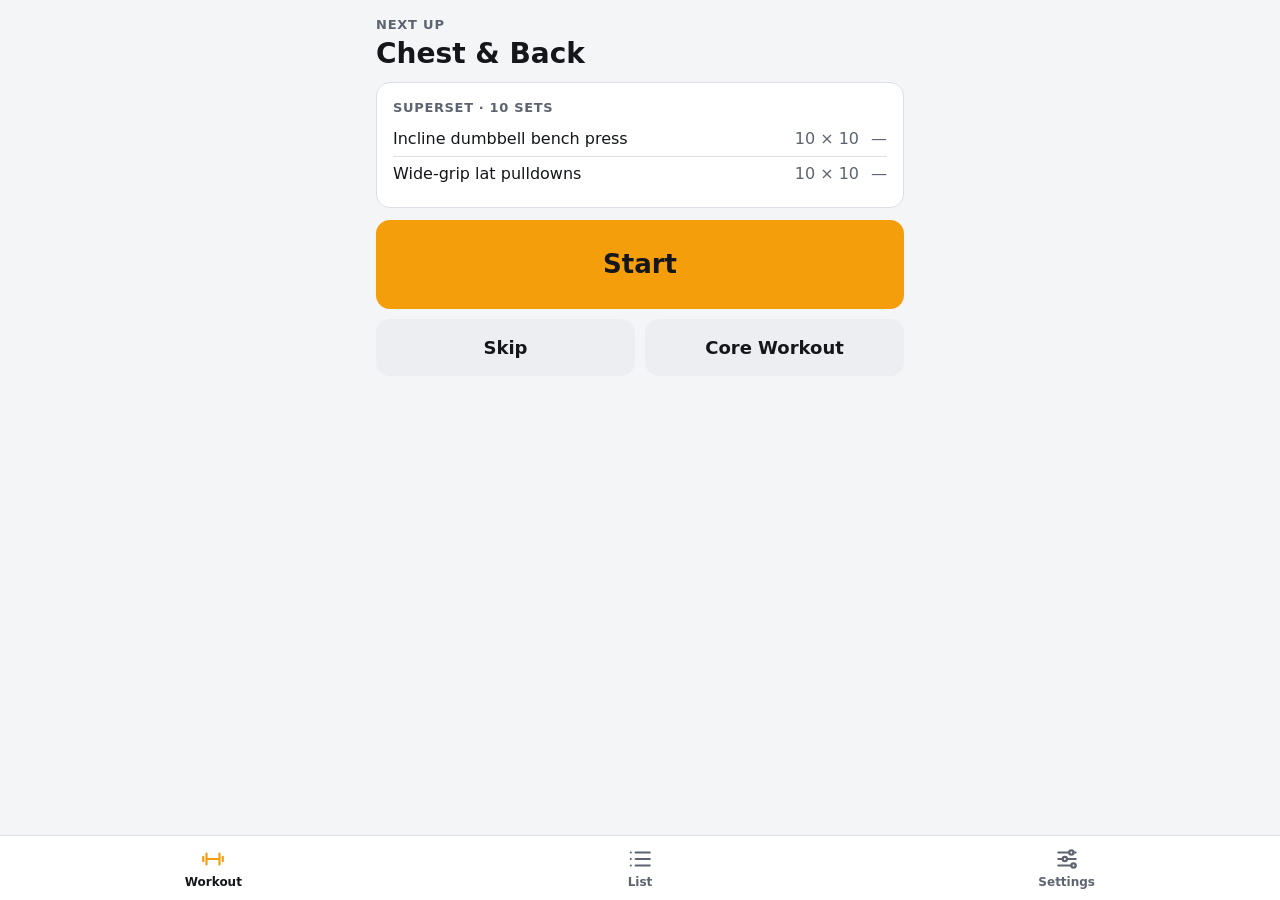
==== index.html @ b2de3795 "Add Next Set workout tracker app Planned rotation, live set/rest sessions, core interval workout, hi" ====
<!doctype html>
<html lang="en">
<head>
<meta charset="utf-8">
<meta name="viewport" content="width=device-width, initial-scale=1, viewport-fit=cover">
<meta name="apple-mobile-web-app-capable" content="yes">
<meta name="mobile-web-app-capable" content="yes">
<meta name="apple-mobile-web-app-status-bar-style" content="black-translucent">
<meta name="apple-mobile-web-app-title" content="Next Set">
<meta name="theme-color" content="#0f1115">
<link rel="manifest" href="manifest.json">
<link rel="apple-touch-icon" href="icons/icon-180.png">
<link rel="stylesheet" href="css/app.css">
<title>Next Set</title>
</head>
<body>
<main id="view"></main>
<nav id="nav">
  <button data-tab="workout">
    <svg viewBox="0 0 24 24" aria-hidden="true"><path d="M3 10v4M6 7v10M18 7v10M21 10v4M6 12h12"/></svg>
    <span>Workout</span>
  </button>
  <button data-tab="list">
    <svg viewBox="0 0 24 24" aria-hidden="true"><path d="M8 6h13M8 12h13M8 18h13M3.5 6h.01M3.5 12h.01M3.5 18h.01"/></svg>
    <span>List</span>
  </button>
  <button data-tab="settings">
    <svg viewBox="0 0 24 24" aria-hidden="true"><path d="M4 6h10M18 6h2M4 12h4M12 12h8M4 18h12M20 18h0"/><circle cx="16" cy="6" r="2"/><circle cx="10" cy="12" r="2"/><circle cx="18" cy="18" r="2"/></svg>
    <span>Settings</span>
  </button>
</nav>
<script type="module" src="js/app.js"></script>
</body>
</html>
---- css/app.css ----
:root {
  --bg: #f4f5f7;
  --surface: #ffffff;
  --surface-2: #eceef2;
  --fg: #14161a;
  --muted: #5d6470;
  --line: #dcdfe5;
  --accent: #f59e0b;
  --accent-fg: #14161a;
  --danger: #dc2626;
  --set: #f59e0b;
  --set-fg: #14161a;
  --rest: #2563eb;
  --rest-fg: #ffffff;
  --prep: #9333ea;
  --prep-fg: #ffffff;
  --paused: #6b7280;
  --ok: #16a34a;
  --radius: 14px;
  --nav-h: 64px;
  color-scheme: light dark;
}
@media (prefers-color-scheme: dark) {
  :root {
    --bg: #0f1115;
    --surface: #181b21;
    --surface-2: #23272f;
    --fg: #f2f3f5;
    --muted: #9aa1ad;
    --line: #2c313a;
    --rest: #3b82f6;
  }
}

* { box-sizing: border-box; }
html, body { margin: 0; }
body {
  background: var(--bg);
  color: var(--fg);
  font: 16px/1.4 -apple-system, BlinkMacSystemFont, "Segoe UI", system-ui, sans-serif;
  -webkit-tap-highlight-color: transparent;
  -webkit-text-size-adjust: 100%;
}
button, input, textarea, select { font: inherit; color: inherit; }
button { touch-action: manipulation; cursor: pointer; }

#view {
  max-width: 560px;
  margin: 0 auto;
  padding: calc(env(safe-area-inset-top) + 16px) 16px calc(var(--nav-h) + env(safe-area-inset-bottom) + 24px);
}

/* Bottom navigation */
#nav {
  position: fixed; left: 0; right: 0; bottom: 0;
  display: flex;
  background: var(--surface);
  border-top: 1px solid var(--line);
  padding-bottom: env(safe-area-inset-bottom);
  z-index: 10;
}
#nav button {
  flex: 1; height: var(--nav-h);
  display: flex; flex-direction: column; align-items: center; justify-content: center; gap: 2px;
  background: none; border: 0; color: var(--muted); font-size: 12px; font-weight: 600;
}
#nav button.active { color: var(--fg); }
#nav button.active svg { stroke: var(--accent); }
#nav svg { width: 26px; height: 26px; fill: none; stroke: currentColor; stroke-width: 2; stroke-linecap: round; stroke-linejoin: round; }

/* Type */
h1 { font-size: 28px; line-height: 1.15; margin: 4px 0 12px; }
h2 { font-size: 18px; margin: 24px 0 8px; }
.eyebrow { font-size: 13px; font-weight: 700; letter-spacing: .06em; text-transform: uppercase; color: var(--muted); }
.muted { color: var(--muted); }
.small { font-size: 14px; }

/* Surfaces */
.card {
  background: var(--surface);
  border: 1px solid var(--line);
  border-radius: var(--radius);
  padding: 16px;
  margin: 12px 0;
}
.block-head { font-size: 13px; font-weight: 700; color: var(--muted); text-transform: uppercase; letter-spacing: .05em; margin: 14px 0 4px; }
.block-head:first-child { margin-top: 0; }
.ex-row { display: flex; justify-content: space-between; align-items: baseline; gap: 12px; padding: 6px 0; }
.ex-row + .ex-row { border-top: 1px solid var(--line); }
.ex-name { flex: 1; }
.ex-meta { color: var(--muted); font-variant-numeric: tabular-nums; white-space: nowrap; }

/* Buttons */
.btn {
  display: block; width: 100%;
  padding: 16px; margin: 10px 0 0;
  border: 0; border-radius: var(--radius);
  font-size: 18px; font-weight: 700;
  background: var(--surface-2); color: var(--fg);
}
.btn:disabled { opacity: .45; }
.btn-primary { background: var(--accent); color: var(--accent-fg); }
.btn-danger { background: transparent; color: var(--danger); border: 2px solid var(--danger); }
.btn-ghost { background: transparent; border: 1px solid var(--line); }
.btn-row { display: flex; gap: 10px; }
.btn-row .btn { flex: 1; }
.btn-xl { padding: 26px 16px; font-size: 26px; }
.link { background: none; border: 0; color: var(--muted); padding: 8px 0; font-size: 16px; font-weight: 600; }

/* Forms */
.field { display: block; margin: 14px 0; }
.field > span { display: block; font-size: 14px; font-weight: 600; color: var(--muted); margin-bottom: 6px; }
input[type=text], input[type=number], input[type=date], textarea, select {
  width: 100%;
  padding: 12px;
  border: 1px solid var(--line);
  border-radius: 10px;
  background: var(--surface);
  font-size: 17px;
}
textarea { min-height: 96px; resize: vertical; }
.weight-row { display: flex; align-items: center; gap: 12px; padding: 8px 0; }
.weight-row + .weight-row { border-top: 1px solid var(--line); }
.weight-row .ex-name { flex: 1; }
.weight-row input { width: 110px; text-align: right; }
.unit { color: var(--muted); width: 22px; }
.choice { display: flex; align-items: center; gap: 10px; padding: 12px; border: 1px solid var(--line); border-radius: 10px; margin: 8px 0; background: var(--surface); }
.choice input { width: 22px; height: 22px; margin: 0; }
.ro { display: flex; justify-content: space-between; padding: 6px 0; }
.ro + .ro { border-top: 1px solid var(--line); }
.ro b { font-variant-numeric: tabular-nums; }

/* Live session */
.live { user-select: none; -webkit-user-select: none; }
.live-head { display: flex; justify-content: space-between; align-items: baseline; gap: 12px; }
.live-head h1 { font-size: 22px; margin: 0; }
.session-clock { font-variant-numeric: tabular-nums; color: var(--muted); font-weight: 600; }
.banner {
  margin: 14px 0 0; padding: 14px 0;
  border-radius: var(--radius);
  text-align: center; font-size: 34px; font-weight: 900; letter-spacing: .08em;
}
.banner.set, .banner.work { background: var(--set); color: var(--set-fg); }
.banner.rest { background: var(--rest); color: var(--rest-fg); }
.banner.prep { background: var(--prep); color: var(--prep-fg); }
.banner.paused { background: var(--paused); color: #fff; }
.big-timer { text-align: center; font-size: 96px; font-weight: 800; line-height: 1.05; font-variant-numeric: tabular-nums; margin: 8px 0 4px; }
.progress-text { text-align: center; font-weight: 600; }
.progress { height: 10px; border-radius: 5px; background: var(--surface-2); overflow: hidden; margin: 8px 0 4px; }
.progress > div { height: 100%; background: var(--accent); border-radius: 5px; transition: width .3s; }
.now-ex { font-size: 22px; font-weight: 700; }
.core-ex { text-align: center; font-size: 30px; font-weight: 800; margin: 12px 0 0; }
.ondeck { text-align: center; color: var(--muted); font-size: 17px; }

/* List */
.row {
  display: flex; align-items: center; gap: 12px;
  width: 100%; text-align: left;
  padding: 14px 16px;
  background: var(--surface); border: 1px solid var(--line); border-radius: var(--radius);
  margin: 8px 0;
}
.row-main { flex: 1; min-width: 0; }
.row-title { font-weight: 700; }
.row-sub { font-size: 14px; color: var(--muted); }
.row-side { text-align: right; font-variant-numeric: tabular-nums; color: var(--muted); font-size: 14px; }
.badge { display: inline-block; font-size: 12px; font-weight: 700; padding: 2px 8px; border-radius: 999px; margin-top: 4px; }
.badge.completed { background: color-mix(in srgb, var(--ok) 20%, transparent); color: var(--ok); }
.badge.stopped { background: color-mix(in srgb, var(--accent) 22%, transparent); color: #b45309; }
.badge.skipped { background: var(--surface-2); color: var(--muted); }
@media (prefers-color-scheme: dark) { .badge.stopped { color: var(--accent); } }
.empty { text-align: center; color: var(--muted); padding: 32px 0; }

.toast { position: fixed; left: 16px; right: 16px; bottom: calc(var(--nav-h) + env(safe-area-inset-bottom) + 12px); max-width: 528px; margin: 0 auto; background: var(--fg); color: var(--bg); padding: 12px 16px; border-radius: 12px; font-weight: 600; z-index: 20; }
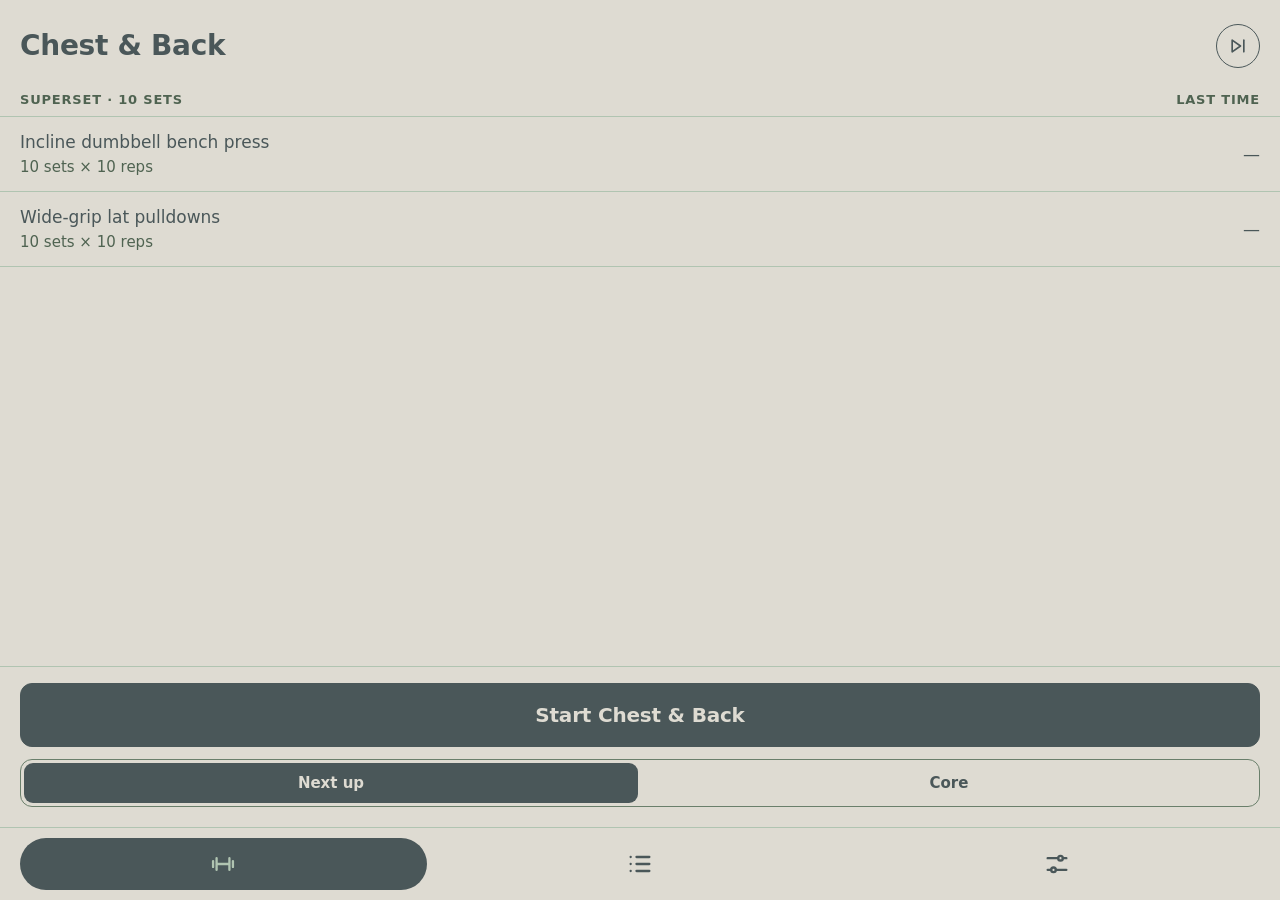
==== commit 4d334b1a: "Redesign: new look, in-app sheets, visual cues, kettlebell icon (v1.1.0) - New slate/sage/bone desig" ====
--- a/index.html
+++ b/index.html
@@ -7,7 +7,8 @@
 <meta name="mobile-web-app-capable" content="yes">
 <meta name="apple-mobile-web-app-status-bar-style" content="black-translucent">
 <meta name="apple-mobile-web-app-title" content="Next Set">
-<meta name="theme-color" content="#0f1115">
+<meta name="theme-color" content="#DEDBD2" media="(prefers-color-scheme: light)">
+<meta name="theme-color" content="#1F2627" media="(prefers-color-scheme: dark)">
 <link rel="manifest" href="manifest.json">
 <link rel="apple-touch-icon" href="icons/icon-180.png">
 <link rel="stylesheet" href="css/app.css">
@@ -15,18 +16,15 @@
 </head>
 <body>
 <main id="view"></main>
-<nav id="nav">
-  <button data-tab="workout">
-    <svg viewBox="0 0 24 24" aria-hidden="true"><path d="M3 10v4M6 7v10M18 7v10M21 10v4M6 12h12"/></svg>
-    <span>Workout</span>
+<nav id="nav" aria-label="Primary">
+  <button data-tab="workout" aria-label="Workout">
+    <svg class="i" width="28" height="28" viewBox="0 0 24 24" aria-hidden="true"><path d="M6.5 7v10M17.5 7v10M3.5 9.5v5M20.5 9.5v5M6.5 12h11"/></svg>
   </button>
-  <button data-tab="list">
-    <svg viewBox="0 0 24 24" aria-hidden="true"><path d="M8 6h13M8 12h13M8 18h13M3.5 6h.01M3.5 12h.01M3.5 18h.01"/></svg>
-    <span>List</span>
+  <button data-tab="list" aria-label="List">
+    <svg class="i" width="28" height="28" viewBox="0 0 24 24" aria-hidden="true"><path d="M9 6h11M9 12h11M9 18h11M4 6h.01M4 12h.01M4 18h.01"/></svg>
   </button>
-  <button data-tab="settings">
-    <svg viewBox="0 0 24 24" aria-hidden="true"><path d="M4 6h10M18 6h2M4 12h4M12 12h8M4 18h12M20 18h0"/><circle cx="16" cy="6" r="2"/><circle cx="10" cy="12" r="2"/><circle cx="18" cy="18" r="2"/></svg>
-    <span>Settings</span>
+  <button data-tab="settings" aria-label="Settings">
+    <svg class="i" width="28" height="28" viewBox="0 0 24 24" aria-hidden="true"><path d="M4 7h9M17 7h3M4 17h3M11 17h9"/><circle cx="15" cy="7" r="2"/><circle cx="9" cy="17" r="2"/></svg>
   </button>
 </nav>
 <script type="module" src="js/app.js"></script>
--- a/css/app.css
+++ b/css/app.css
@@ -1,174 +1,313 @@
+/* Next Set — design tokens and shared components. Dark mode swaps token values only. */
 :root {
-  --bg: #f4f5f7;
-  --surface: #ffffff;
-  --surface-2: #eceef2;
-  --fg: #14161a;
-  --muted: #5d6470;
-  --line: #dcdfe5;
-  --accent: #f59e0b;
-  --accent-fg: #14161a;
-  --danger: #dc2626;
-  --set: #f59e0b;
-  --set-fg: #14161a;
-  --rest: #2563eb;
-  --rest-fg: #ffffff;
-  --prep: #9333ea;
-  --prep-fg: #ffffff;
-  --paused: #6b7280;
-  --ok: #16a34a;
-  --radius: 14px;
-  --nav-h: 64px;
-  color-scheme: light dark;
+  --bg: #DEDBD2;
+  --ink: #4A5759;
+  --on-ink: #DEDBD2;
+  --on-ink-soft: #B0C4B1;
+  --line: #B0C4B1;
+  --field-line: #6A7F6B;
+  --muted: #4F6351;
+  --danger: #9B3B2E;
+  --scrim: rgba(58, 69, 71, 0.5);
+  --pressed: #3A4547;
+  --gutter: 20px;
+  --radius: 12px;
+  color-scheme: light;
 }
 @media (prefers-color-scheme: dark) {
   :root {
-    --bg: #0f1115;
-    --surface: #181b21;
-    --surface-2: #23272f;
-    --fg: #f2f3f5;
-    --muted: #9aa1ad;
-    --line: #2c313a;
-    --rest: #3b82f6;
+    --bg: #1F2627;
+    --ink: #DEDBD2;
+    --on-ink: #1F2627;
+    --on-ink-soft: #4A5759;
+    --line: #4A5759;
+    --field-line: #66777A;
+    --muted: #B0C4B1;
+    --danger: #E5937F;
+    --scrim: rgba(0, 0, 0, 0.6);
+    --pressed: #B0C4B1;
+    color-scheme: dark;
   }
 }
 
 * { box-sizing: border-box; }
-html, body { margin: 0; }
+[hidden] { display: none !important; }
+html, body { margin: 0; height: 100%; overflow: hidden; overscroll-behavior: none; }
+/* App shell: the page never scrolls. Each screen's .scroll area scrolls between the
+   top safe area and the pinned bars, and the tab bar stays at the bottom. */
 body {
+  position: fixed; inset: 0;
+  display: flex; flex-direction: column;
   background: var(--bg);
-  color: var(--fg);
-  font: 16px/1.4 -apple-system, BlinkMacSystemFont, "Segoe UI", system-ui, sans-serif;
+  color: var(--ink);
+  font: 17px/22px -apple-system, BlinkMacSystemFont, "SF Pro Text", "Helvetica Neue", system-ui, sans-serif;
   -webkit-tap-highlight-color: transparent;
   -webkit-text-size-adjust: 100%;
 }
 button, input, textarea, select { font: inherit; color: inherit; }
 button { touch-action: manipulation; cursor: pointer; }
-
-#view {
-  max-width: 560px;
-  margin: 0 auto;
-  padding: calc(env(safe-area-inset-top) + 16px) 16px calc(var(--nav-h) + env(safe-area-inset-bottom) + 24px);
-}
-
-/* Bottom navigation */
+p { margin: 0; }
+
+#view { flex: 1; min-height: 0; display: flex; flex-direction: column; }
+.scroll {
+  flex: 1; min-height: 0;
+  overflow-y: auto; -webkit-overflow-scrolling: touch; overscroll-behavior: contain;
+  display: flex; flex-direction: column;
+  padding-bottom: 24px;
+}
+.tabpage { padding-top: env(safe-area-inset-top); }
+.actionbar { flex: none; padding: 16px var(--gutter) 20px; border-top: 1px solid var(--line); display: flex; flex-direction: column; gap: 12px; }
+.actionbar.full { padding-left: 0; padding-right: 0; }
+.actionbar.full > .btn { margin: 0 var(--gutter); width: auto; }
+.pad { padding: 0 var(--gutter); }
+.stack { padding-top: 4px; display: flex; flex-direction: column; gap: 20px; }
+.end-actions { padding: 32px var(--gutter) 0; display: flex; flex-direction: column; gap: 32px; }
+
+/* Tab bar */
 #nav {
-  position: fixed; left: 0; right: 0; bottom: 0;
-  display: flex;
-  background: var(--surface);
+  flex: none;
+  display: grid; grid-template-columns: repeat(3, minmax(0, 1fr)); gap: 10px;
+  padding: 10px var(--gutter) max(env(safe-area-inset-bottom), 10px);
+  background: var(--bg);
   border-top: 1px solid var(--line);
-  padding-bottom: env(safe-area-inset-bottom);
   z-index: 10;
 }
 #nav button {
-  flex: 1; height: var(--nav-h);
-  display: flex; flex-direction: column; align-items: center; justify-content: center; gap: 2px;
-  background: none; border: 0; color: var(--muted); font-size: 12px; font-weight: 600;
-}
-#nav button.active { color: var(--fg); }
-#nav button.active svg { stroke: var(--accent); }
-#nav svg { width: 26px; height: 26px; fill: none; stroke: currentColor; stroke-width: 2; stroke-linecap: round; stroke-linejoin: round; }
-
-/* Type */
-h1 { font-size: 28px; line-height: 1.15; margin: 4px 0 12px; }
-h2 { font-size: 18px; margin: 24px 0 8px; }
-.eyebrow { font-size: 13px; font-weight: 700; letter-spacing: .06em; text-transform: uppercase; color: var(--muted); }
-.muted { color: var(--muted); }
-.small { font-size: 14px; }
-
-/* Surfaces */
-.card {
-  background: var(--surface);
-  border: 1px solid var(--line);
-  border-radius: var(--radius);
-  padding: 16px;
-  margin: 12px 0;
-}
-.block-head { font-size: 13px; font-weight: 700; color: var(--muted); text-transform: uppercase; letter-spacing: .05em; margin: 14px 0 4px; }
-.block-head:first-child { margin-top: 0; }
-.ex-row { display: flex; justify-content: space-between; align-items: baseline; gap: 12px; padding: 6px 0; }
-.ex-row + .ex-row { border-top: 1px solid var(--line); }
-.ex-name { flex: 1; }
-.ex-meta { color: var(--muted); font-variant-numeric: tabular-nums; white-space: nowrap; }
+  height: 52px; border: 0; border-radius: 26px;
+  display: flex; align-items: center; justify-content: center;
+  background: transparent; color: var(--ink);
+}
+#nav button[aria-current="page"] { background: var(--ink); color: var(--on-ink-soft); }
+svg.i { fill: none; stroke: currentColor; stroke-width: 2; stroke-linecap: round; stroke-linejoin: round; flex: none; }
+svg.i.solid { fill: currentColor; stroke: none; }
+svg.i.filled { fill: currentColor; }
+
+/* Sub-page header */
+.header { flex: none; padding: env(safe-area-inset-top) var(--gutter) 8px; }
+.header-bar { height: 44px; display: flex; align-items: center; justify-content: space-between; }
+.back {
+  display: inline-flex; align-items: center; gap: 2px; min-height: 44px; margin-left: -8px; padding: 0 8px;
+  border: 0; background: none; color: var(--ink); font-size: 17px; font-weight: 500;
+}
+.header h1 { margin: 0; font-size: 34px; line-height: 40px; font-weight: 700; letter-spacing: -0.4px; }
+.header-bar .badge-wrap { margin-left: auto; }
+
+/* Workout name row on tab pages */
+.title-row { display: flex; align-items: center; justify-content: space-between; gap: 16px; min-height: 44px; padding: 24px var(--gutter) 0; }
+.title-row.card-row { padding-top: 0; padding-bottom: 8px; }
+.wname { flex: 1; min-width: 0; font-size: 28px; line-height: 34px; font-weight: 700; letter-spacing: -0.3px; }
+.icon-group { flex: none; display: flex; align-items: center; gap: 12px; }
+
+/* Section label */
+.section {
+  padding: 24px var(--gutter) 8px;
+  display: flex; align-items: baseline; justify-content: space-between; gap: 16px;
+  color: var(--muted); font-size: 13px; line-height: 16px; font-weight: 600; letter-spacing: 0.8px; text-transform: uppercase;
+  border-bottom: 1px solid transparent;
+}
+.section.divider { border-bottom-color: var(--line); }
+.section h2 { margin: 0; font: inherit; }
+
+/* List row */
+.row {
+  display: flex; align-items: center; gap: 12px;
+  width: 100%; min-height: 56px; padding: 14px var(--gutter);
+  border: 0; border-bottom: 1px solid var(--line); background: transparent;
+  color: var(--ink); text-align: left;
+}
+.row.two { min-height: 72px; }
+button.row:active { background: var(--line); }
+.row-main { flex: 1; min-width: 0; display: flex; flex-direction: column; gap: 4px; }
+.row-title { font-size: 17px; line-height: 22px; font-weight: 500; white-space: nowrap; overflow: hidden; text-overflow: ellipsis; }
+.row-sub { display: flex; align-items: center; gap: 10px; font-size: 15px; line-height: 20px; color: var(--muted); }
+.row-trail { font-size: 17px; line-height: 22px; font-variant-numeric: tabular-nums; white-space: nowrap; }
+.row .chev { color: var(--muted); }
+.empty { padding: 24px var(--gutter); display: flex; flex-direction: column; gap: 4px; border-bottom: 1px solid var(--line); }
+.empty p:first-child { font-weight: 500; }
+.empty p + p { font-size: 15px; line-height: 20px; color: var(--muted); }
+.note { padding: 8px var(--gutter) 0; font-size: 13px; line-height: 18px; color: var(--muted); }
+
+/* Status badge */
+.badge {
+  display: inline-flex; align-items: center; justify-content: center; flex: none;
+  width: 22px; height: 22px; border-radius: 999px; border: 1.5px solid var(--ink);
+}
+.badge.completed { background: var(--ink); color: var(--on-ink); }
+.badge.skipped { border-style: dashed; border-color: var(--muted); }
+.badge-wrap { display: inline-flex; align-items: center; gap: 8px; font-size: 15px; line-height: 20px; font-weight: 600; }
 
 /* Buttons */
 .btn {
-  display: block; width: 100%;
-  padding: 16px; margin: 10px 0 0;
-  border: 0; border-radius: var(--radius);
-  font-size: 18px; font-weight: 700;
-  background: var(--surface-2); color: var(--fg);
-}
-.btn:disabled { opacity: .45; }
-.btn-primary { background: var(--accent); color: var(--accent-fg); }
-.btn-danger { background: transparent; color: var(--danger); border: 2px solid var(--danger); }
-.btn-ghost { background: transparent; border: 1px solid var(--line); }
-.btn-row { display: flex; gap: 10px; }
-.btn-row .btn { flex: 1; }
-.btn-xl { padding: 26px 16px; font-size: 26px; }
-.link { background: none; border: 0; color: var(--muted); padding: 8px 0; font-size: 16px; font-weight: 600; }
-
-/* Forms */
-.field { display: block; margin: 14px 0; }
-.field > span { display: block; font-size: 14px; font-weight: 600; color: var(--muted); margin-bottom: 6px; }
-input[type=text], input[type=number], input[type=date], textarea, select {
-  width: 100%;
-  padding: 12px;
-  border: 1px solid var(--line);
-  border-radius: 10px;
-  background: var(--surface);
-  font-size: 17px;
-}
-textarea { min-height: 96px; resize: vertical; }
-.weight-row { display: flex; align-items: center; gap: 12px; padding: 8px 0; }
-.weight-row + .weight-row { border-top: 1px solid var(--line); }
-.weight-row .ex-name { flex: 1; }
-.weight-row input { width: 110px; text-align: right; }
-.unit { color: var(--muted); width: 22px; }
-.choice { display: flex; align-items: center; gap: 10px; padding: 12px; border: 1px solid var(--line); border-radius: 10px; margin: 8px 0; background: var(--surface); }
-.choice input { width: 22px; height: 22px; margin: 0; }
-.ro { display: flex; justify-content: space-between; padding: 6px 0; }
-.ro + .ro { border-top: 1px solid var(--line); }
-.ro b { font-variant-numeric: tabular-nums; }
-
-/* Live session */
+  display: flex; align-items: center; justify-content: center;
+  width: 100%; height: 48px; padding: 0 20px;
+  border-radius: var(--radius); border: 1.5px solid var(--ink);
+  background: transparent; color: var(--ink);
+  font-size: 17px; line-height: 1; font-weight: 600; letter-spacing: -0.2px;
+  transition: transform 80ms;
+}
+.btn-xl { height: 64px; font-size: 20px; font-weight: 700; }
+.btn-primary { background: var(--ink); color: var(--on-ink); }
+.btn-danger { border-color: var(--danger); color: var(--danger); }
+.btn-ghost { border-color: transparent; }
+.btn:disabled { opacity: 0.4; }
+.btn-primary:not(:disabled):active { background: var(--pressed); border-color: var(--pressed); transform: scale(0.98); }
+.btn:not(.btn-primary):not(:disabled):active { background: var(--line); }
+
+.ibtn {
+  display: flex; align-items: center; justify-content: center; flex: none;
+  width: 44px; height: 44px; padding: 0;
+  border-radius: 999px; border: 1.5px solid var(--ink);
+  background: transparent; color: var(--ink);
+}
+.ibtn.lg { width: 64px; height: 64px; }
+.ibtn.filled { background: var(--ink); color: var(--on-ink); }
+.ibtn.danger { border-color: var(--danger); color: var(--danger); }
+.ibtn:disabled { opacity: 0.35; }
+.ibtn:not(.filled):not(:disabled):active { background: var(--line); }
+.ibtn.filled:not(:disabled):active { background: var(--pressed); border-color: var(--pressed); }
+
+/* Fields */
+.field { padding: 0 var(--gutter); display: flex; flex-direction: column; gap: 8px; }
+.field > label:not(.box), .field > .label, .toggle-row label { font-size: 15px; line-height: 20px; font-weight: 600; }
+.box {
+  display: flex; align-items: center; gap: 8px;
+  height: 48px; padding: 0 16px;
+  border: 1px solid var(--field-line); border-radius: var(--radius);
+  position: relative;
+}
+.box:focus-within { border-color: var(--ink); }
+.box input {
+  flex: 1; min-width: 0; height: 100%; border: 0; padding: 0; background: transparent;
+  font-size: 17px; font-variant-numeric: tabular-nums; outline: none;
+}
+.box .suffix { font-size: 15px; line-height: 20px; color: var(--muted); white-space: nowrap; }
+.box select {
+  position: absolute; inset: 0; width: 100%; height: 100%;
+  padding: 0 44px 0 16px; border: 0; border-radius: var(--radius);
+  background: transparent; font-size: 17px; appearance: none; -webkit-appearance: none; outline: none;
+}
+.box .end-icon { position: absolute; right: 16px; top: 50%; transform: translateY(-50%); pointer-events: none; }
+.box.date span { flex: 1; }
+.box.date input { position: absolute; inset: 0; width: 100%; height: 100%; opacity: 0; -webkit-appearance: none; appearance: none; }
+textarea {
+  display: block; width: 100%; height: 96px; padding: 12px 16px;
+  border: 1px solid var(--field-line); border-radius: var(--radius);
+  background: transparent; font-size: 17px; line-height: 22px; resize: none; outline: none;
+}
+textarea:focus { border-color: var(--ink); }
+.helper { font-size: 13px; line-height: 18px; color: var(--muted); }
+
+.seg {
+  display: grid; grid-template-columns: repeat(2, minmax(0, 1fr)); gap: 4px;
+  height: 48px; padding: 3px;
+  border: 1px solid var(--field-line); border-radius: var(--radius);
+}
+.seg button { border: 0; border-radius: 9px; background: transparent; color: var(--ink); font-size: 15px; font-weight: 600; }
+.seg button[aria-checked="true"] { background: var(--ink); color: var(--on-ink); }
+
+.toggle-row { display: flex; align-items: center; justify-content: space-between; gap: 16px; min-height: 48px; }
+.switch {
+  position: relative; flex: none; width: 52px; height: 32px; padding: 0;
+  border-radius: 999px; border: 1.5px solid var(--ink); background: transparent;
+}
+.switch::after {
+  content: ""; position: absolute; top: 2.5px; left: 2.5px; width: 24px; height: 24px;
+  border-radius: 999px; background: var(--ink); transition: left 150ms;
+}
+.switch[aria-checked="true"] { background: var(--ink); }
+.switch[aria-checked="true"]::after { left: 22.5px; background: var(--on-ink); }
+
+.choices { display: flex; flex-direction: column; gap: 8px; }
+.choice {
+  display: flex; align-items: center; gap: 12px;
+  height: 48px; padding: 0 16px;
+  border-radius: var(--radius); border: 1px solid var(--field-line);
+  background: transparent; color: var(--ink); font-size: 17px; line-height: 22px; text-align: left;
+}
+.choice .dot { display: flex; align-items: center; justify-content: center; flex: none; width: 20px; height: 20px; border-radius: 999px; border: 1.5px solid var(--ink); }
+.choice .dot::after { content: ""; width: 10px; height: 10px; border-radius: 999px; }
+.choice[aria-checked="true"] { border: 1.5px solid var(--ink); }
+.choice[aria-checked="true"] .dot::after { background: var(--ink); }
+
+/* Live: phase panel */
 .live { user-select: none; -webkit-user-select: none; }
-.live-head { display: flex; justify-content: space-between; align-items: baseline; gap: 12px; }
-.live-head h1 { font-size: 22px; margin: 0; }
-.session-clock { font-variant-numeric: tabular-nums; color: var(--muted); font-weight: 600; }
-.banner {
-  margin: 14px 0 0; padding: 14px 0;
-  border-radius: var(--radius);
-  text-align: center; font-size: 34px; font-weight: 900; letter-spacing: .08em;
-}
-.banner.set, .banner.work { background: var(--set); color: var(--set-fg); }
-.banner.rest { background: var(--rest); color: var(--rest-fg); }
-.banner.prep { background: var(--prep); color: var(--prep-fg); }
-.banner.paused { background: var(--paused); color: #fff; }
-.big-timer { text-align: center; font-size: 96px; font-weight: 800; line-height: 1.05; font-variant-numeric: tabular-nums; margin: 8px 0 4px; }
-.progress-text { text-align: center; font-weight: 600; }
-.progress { height: 10px; border-radius: 5px; background: var(--surface-2); overflow: hidden; margin: 8px 0 4px; }
-.progress > div { height: 100%; background: var(--accent); border-radius: 5px; transition: width .3s; }
-.now-ex { font-size: 22px; font-weight: 700; }
-.core-ex { text-align: center; font-size: 30px; font-weight: 800; margin: 12px 0 0; }
-.ondeck { text-align: center; color: var(--muted); font-size: 17px; }
-
-/* List */
-.row {
-  display: flex; align-items: center; gap: 12px;
-  width: 100%; text-align: left;
-  padding: 14px 16px;
-  background: var(--surface); border: 1px solid var(--line); border-radius: var(--radius);
-  margin: 8px 0;
-}
-.row-main { flex: 1; min-width: 0; }
-.row-title { font-weight: 700; }
-.row-sub { font-size: 14px; color: var(--muted); }
-.row-side { text-align: right; font-variant-numeric: tabular-nums; color: var(--muted); font-size: 14px; }
-.badge { display: inline-block; font-size: 12px; font-weight: 700; padding: 2px 8px; border-radius: 999px; margin-top: 4px; }
-.badge.completed { background: color-mix(in srgb, var(--ok) 20%, transparent); color: var(--ok); }
-.badge.stopped { background: color-mix(in srgb, var(--accent) 22%, transparent); color: #b45309; }
-.badge.skipped { background: var(--surface-2); color: var(--muted); }
-@media (prefers-color-scheme: dark) { .badge.stopped { color: var(--accent); } }
-.empty { text-align: center; color: var(--muted); padding: 32px 0; }
-
-.toast { position: fixed; left: 16px; right: 16px; bottom: calc(var(--nav-h) + env(safe-area-inset-bottom) + 12px); max-width: 528px; margin: 0 auto; background: var(--fg); color: var(--bg); padding: 12px 16px; border-radius: 12px; font-weight: 600; z-index: 20; }
+.phase {
+  --p-bg: #4A5759; --p-fg: #DEDBD2; --p-sub: #DEDBD2; --p-track: rgba(222, 219, 210, 0.25); --p-fill: #DEDBD2; --p-line: #4A5759; --p-frame: #B0C4B1;
+  position: relative; flex: none;
+  padding: env(safe-area-inset-top) var(--gutter) 20px;
+  display: flex; flex-direction: column;
+  background: var(--p-bg); color: var(--p-fg);
+  border-bottom: 1px solid var(--p-line);
+}
+.phase.rest { --p-bg: #B0C4B1; --p-fg: #3A4547; --p-sub: #3A4547; --p-track: rgba(58, 69, 71, 0.2); --p-fill: #3A4547; --p-line: #B0C4B1; --p-frame: #3A4547; }
+.phase.prep, .phase.paused { --p-bg: var(--bg); --p-fg: var(--ink); --p-sub: var(--muted); --p-track: var(--line); --p-fill: var(--ink); --p-line: var(--line); --p-frame: var(--ink); }
+.phase::after { content: ""; position: absolute; inset: 0; pointer-events: none; box-shadow: inset 0 0 0 8px var(--p-frame); opacity: 0; }
+.phase.go::after { animation: frame 1.2s linear forwards; }
+@keyframes frame { 0%, 75% { opacity: 1; } 100% { opacity: 0; } }
+.p-top { display: flex; justify-content: space-between; align-items: baseline; gap: 16px; padding-top: 4px; font-size: 13px; line-height: 16px; font-weight: 600; letter-spacing: 0.8px; text-transform: uppercase; color: var(--p-sub); }
+.p-mid { display: flex; justify-content: space-between; align-items: center; gap: 16px; height: 52px; margin-top: 4px; }
+.p-status { display: inline-flex; align-items: center; gap: 10px; font-size: 44px; line-height: 52px; font-weight: 800; letter-spacing: 0.5px; white-space: nowrap; }
+.p-status .go-icon { display: none; }
+.phase.go .p-status .go-icon.show { display: block; }
+.pips { display: inline-flex; align-items: center; gap: 6px; margin-left: 4px; }
+.pips span { width: 14px; height: 14px; border-radius: 999px; border: 2px solid var(--p-fg); }
+.pips span.on { background: var(--p-fg); }
+.p-clock { font-size: 28px; line-height: 34px; font-weight: 600; font-variant-numeric: tabular-nums; }
+.p-timer {
+  height: clamp(96px, 17dvh, 156px); margin-top: 16px;
+  display: flex; align-items: center;
+  font-size: clamp(96px, 17dvh, 156px); line-height: 1; font-weight: 700; letter-spacing: -5px;
+  font-variant-numeric: tabular-nums; white-space: nowrap;
+  transition: opacity 200ms;
+}
+.p-timer.long { font-size: min(120px, clamp(96px, 17dvh, 156px)); }
+.p-timer.count { font-weight: 800; }
+.p-timer.pop > span { display: inline-block; animation: pop 150ms ease-out; }
+@keyframes pop { from { transform: scale(1.08); } to { transform: scale(1); } }
+.phase.paused .p-timer { opacity: 0.35; }
+.p-prog { display: flex; justify-content: space-between; gap: 16px; margin-top: 16px; font-size: 15px; line-height: 20px; font-weight: 600; color: var(--p-sub); }
+.p-prog span:last-child { text-align: right; font-variant-numeric: tabular-nums; }
+.bar { height: 8px; margin-top: 10px; border-radius: 999px; overflow: hidden; background: var(--p-track); }
+.bar > div { height: 100%; border-radius: 999px; background: var(--p-fill); transition: width 300ms ease-out 200ms; }
+
+/* Live: Now / On deck */
+.exblock { padding: 0 var(--gutter) 8px; display: flex; flex-direction: column; gap: 6px; }
+.exrow { display: flex; align-items: baseline; gap: 12px; font-size: 24px; line-height: 30px; font-weight: 700; }
+.exrow .reps { flex: none; width: 60px; color: var(--muted); font-variant-numeric: tabular-nums; }
+.exrow .reps:empty { display: none; }
+.exblock.deck .exrow { font-weight: 500; color: var(--muted); }
+.controls { flex: none; padding: 16px var(--gutter) 20px; display: flex; align-items: center; gap: 12px; }
+.controls .btn { flex: 1; min-width: 0; }
+
+/* Sheets */
+.scrim { position: fixed; inset: 0; z-index: 30; display: flex; flex-direction: column; justify-content: flex-end; background: var(--scrim); }
+.sheet {
+  padding: 12px var(--gutter) calc(env(safe-area-inset-bottom) + 20px);
+  display: flex; flex-direction: column; gap: 20px;
+  background: var(--bg); border-radius: 26px 26px 0 0;
+  animation: sheet-in 220ms ease-out;
+}
+@keyframes sheet-in { from { transform: translateY(100%); } to { transform: none; } }
+.grabber { align-self: center; width: 40px; height: 5px; border-radius: 999px; background: var(--line); }
+.sheet h2 { margin: 0; font-size: 28px; line-height: 34px; font-weight: 700; letter-spacing: -0.3px; }
+.sheet .sheet-body { margin-top: 8px; color: var(--muted); }
+.sheet .field { padding: 0; }
+.sheet input[type=text] { letter-spacing: 1px; }
+.sheet-actions { display: flex; flex-direction: column; gap: 12px; }
+
+/* Toast */
+.toast {
+  position: fixed; left: 50%; transform: translateX(-50%); z-index: 40;
+  display: inline-flex; align-items: center; gap: 10px;
+  min-height: 48px; max-width: min(400px, calc(100% - 40px)); padding: 12px 20px 12px 16px;
+  border-radius: 999px; background: var(--ink); color: var(--on-ink);
+  font-size: 15px; line-height: 20px; font-weight: 600;
+  box-shadow: 0 6px 20px rgba(58, 69, 71, 0.25);
+}
+.toast svg { color: var(--on-ink-soft); }
+
+@media (prefers-reduced-motion: reduce) {
+  .p-timer.pop > span, .sheet { animation: none; }
+  .phase.go::after { animation: none; opacity: 1; }
+  .bar > div, .switch::after, .p-timer, .btn { transition: none; }
+}
